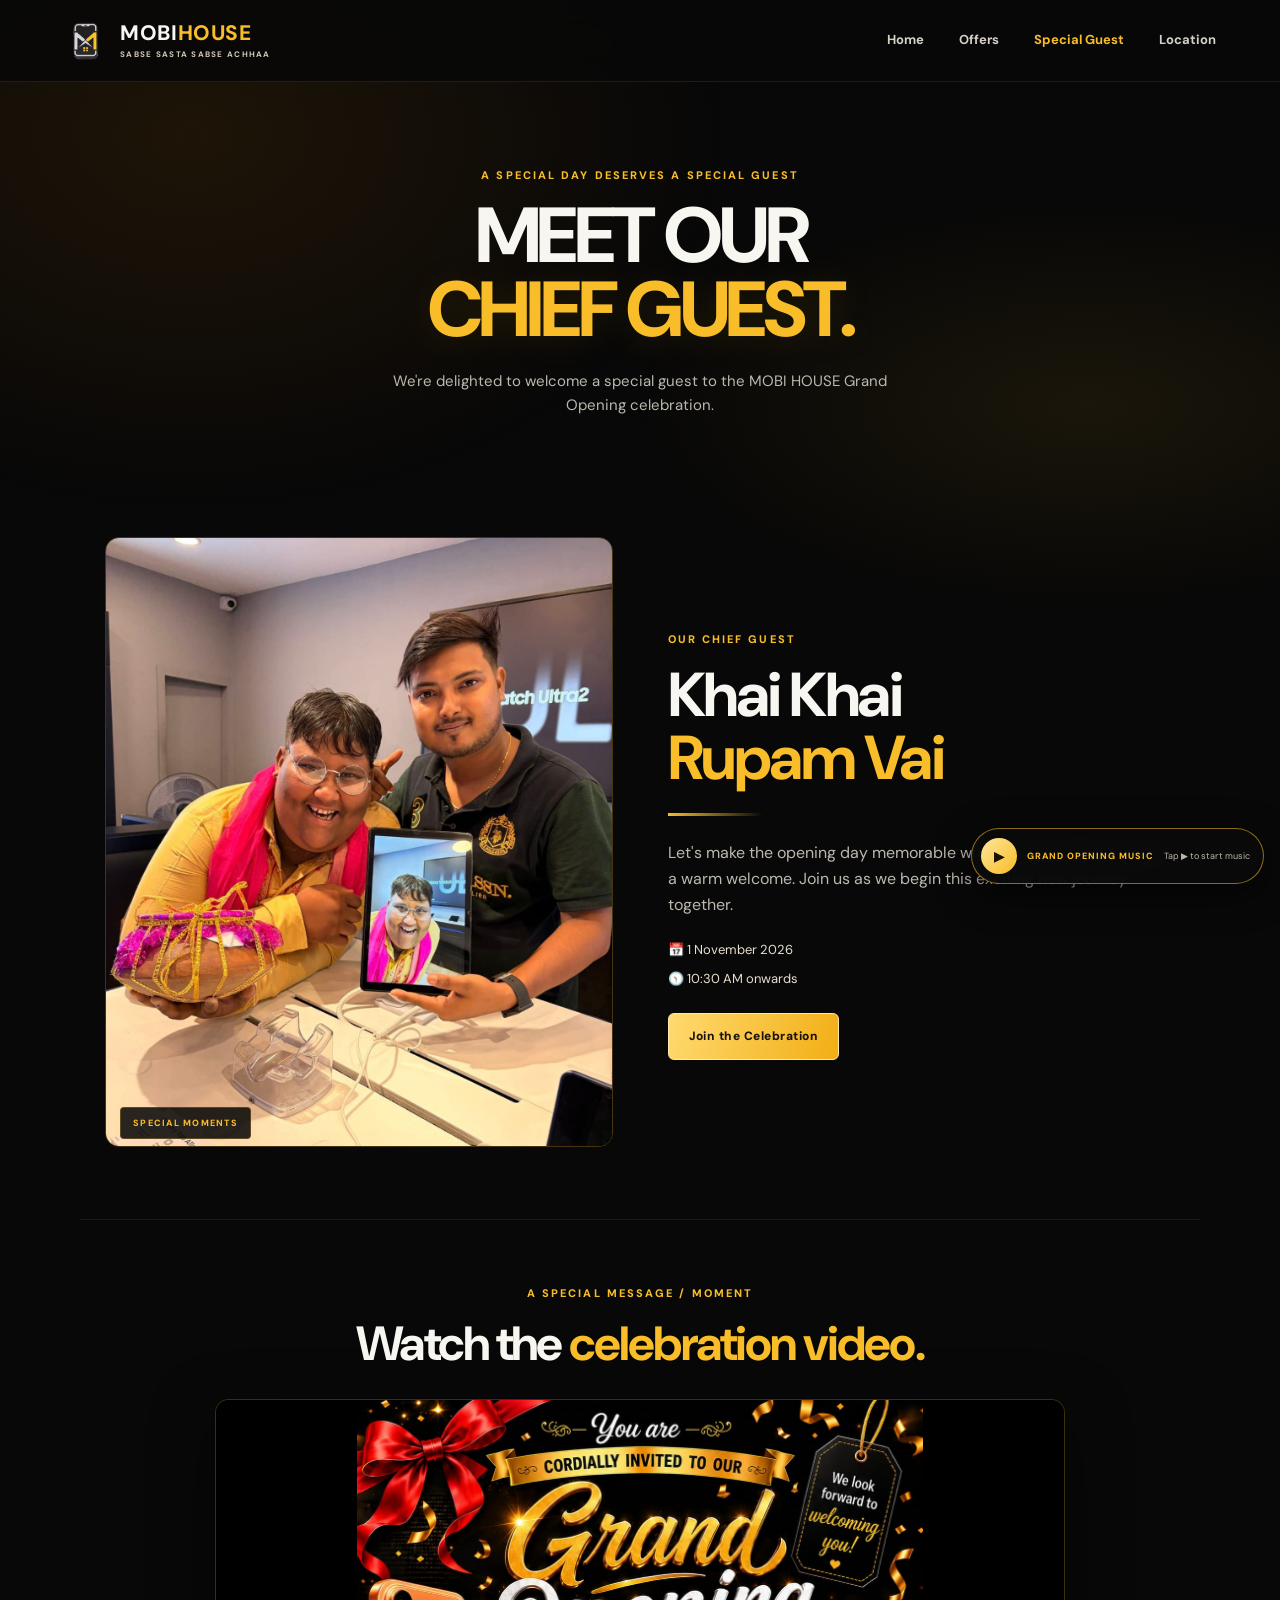
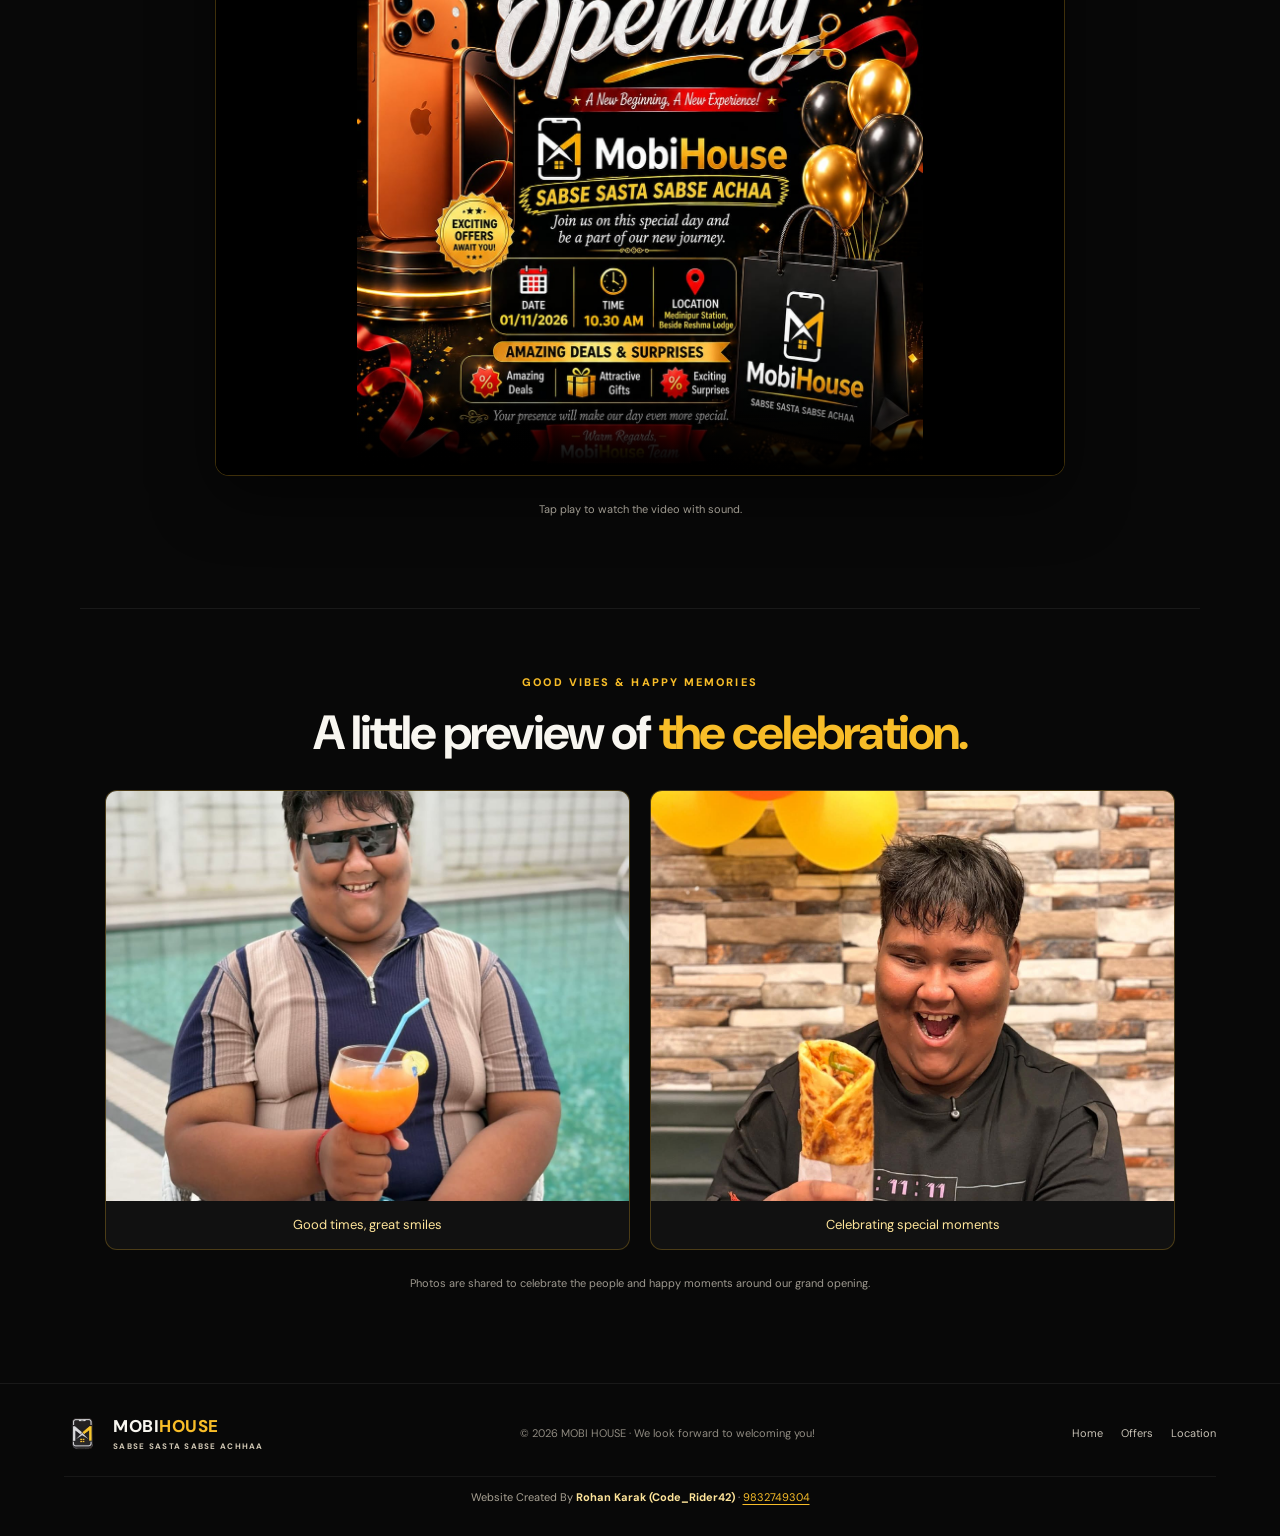
==== guests.html @ 297ae887 "Add initial website structure for MOBI HOUSE grand opening - Created main HTML pages: index.html, gu" ====
<!DOCTYPE html><html lang="en"><head><meta charset="UTF-8"><meta name="viewport" content="width=device-width, initial-scale=1.0"><meta name="theme-color" content="#090909"><title>Special Guest | MOBI HOUSE</title><link rel="stylesheet" href="style.css"></head><body>
<div class="audio-control" role="region" aria-label="Grand opening background music"><button class="audio-toggle" type="button" aria-label="Play background music">▶</button><span class="audio-label">GRAND OPENING MUSIC</span><span class="audio-status">Tap ▶ to start music</span><audio class="site-audio" preload="auto" loop><source src="assets/grand-opening-audio.mpeg" type="audio/mpeg"></audio></div><header class="site-header"><a class="brand" href="index.html"><img class="brand-logo" src="assets/mobihouse-logo.png" alt="MOBI HOUSE logo"><span>MOBI<span>HOUSE</span><small>SABSE SASTA SABSE ACHHAA</small></span></a><button class="menu-toggle" aria-label="Toggle navigation" aria-expanded="false">☰</button><nav class="nav"><a href="index.html">Home</a><a href="offers.html">Offers</a><a class="active" href="guests.html">Special Guest</a><a href="location.html">Location</a></nav></header>
<main><section class="page-hero reveal"><p class="eyebrow">A SPECIAL DAY DESERVES A SPECIAL GUEST</p><h1>MEET OUR<br><span>CHIEF GUEST.</span></h1><p>We're delighted to welcome a special guest to the MOBI HOUSE Grand Opening celebration.</p></section>
<section class="chief-guest section reveal"><div class="guest-photo"><img src="assets/chief-guest-khai-khai-rupam.jpeg" alt="Chief guest Khai Khai Rupam Vai at a shop event"><span class="photo-label">SPECIAL MOMENTS</span></div><div class="guest-copy"><p class="eyebrow">OUR CHIEF GUEST</p><h2>Khai Khai<br><span>Rupam Vai</span></h2><div class="gold-line"></div><p>Let's make the opening day memorable with smiles, celebration and a warm welcome. Join us as we begin this exciting new journey together.</p><div class="guest-meta"><span>📅 1 November 2026</span><span>🕥 10:30 AM onwards</span></div><a class="btn btn-gold" href="location.html">Join the Celebration</a></div></section>
<section class="section video-section reveal"><p class="eyebrow">A SPECIAL MESSAGE / MOMENT</p><h2>Watch the <span>celebration video.</span></h2><div class="video-frame"><video controls playsinline preload="metadata" poster="assets/grand-opening-poster.jpeg"><source src="assets/grand-opening-video.mp4" type="video/mp4">Your browser does not support embedded video.</video></div><p class="note">Tap play to watch the video with sound.</p></section>
<section class="section gallery-section reveal"><p class="eyebrow">GOOD VIBES & HAPPY MEMORIES</p><h2>A little preview of <span>the celebration.</span></h2><div class="gallery"><figure><img src="assets/guest-poolside.jpeg" alt="Guest smiling with a drink"><figcaption>Good times, great smiles</figcaption></figure><figure><img src="assets/guest-celebration.jpeg" alt="Guest celebrating with food"><figcaption>Celebrating special moments</figcaption></figure></div><p class="note">Photos are shared to celebrate the people and happy moments around our grand opening.</p></section></main>
<footer><a class="brand footer-brand" href="index.html"><img class="brand-logo" src="assets/mobihouse-logo.png" alt="MOBI HOUSE logo"><span>MOBI<span>HOUSE</span><small>SABSE SASTA SABSE ACHHAA</small></span></a><p>© 2026 MOBI HOUSE · We look forward to welcoming you!</p><div class="footer-links"><a href="index.html">Home</a><a href="offers.html">Offers</a><a href="location.html">Location</a></div><p class="creator-credit">Website Created By <strong>Rohan Karak (Code_Rider42)</strong> · <a href="tel:+919832749304">9832749304</a></p></footer><script src="script.js"></script></body></html>
---- style.css ----
@import url('https://fonts.googleapis.com/css2?family=DM+Sans:wght@400;500;600;700;800&family=Playfair+Display:ital,wght@0,600;0,700;1,600&display=swap');
:root{--bg:#080808;--panel:#121212;--gold:#f8bd28;--gold2:#ffe59a;--white:#f8f6f0;--muted:#bcb8ae;--line:rgba(248,189,40,.25)}
*{box-sizing:border-box}html{scroll-behavior:smooth}body{margin:0;background:var(--bg);color:var(--white);font-family:'DM Sans',sans-serif;line-height:1.6;overflow-x:hidden}body:before{content:"";position:fixed;inset:0;pointer-events:none;z-index:-1;background:radial-gradient(ellipse at 15% 15%,rgba(180,104,0,.13),transparent 35%),radial-gradient(ellipse at 85% 45%,rgba(248,189,40,.08),transparent 30%)}
a{color:inherit;text-decoration:none}.site-header{min-height:82px;padding:14px clamp(18px,5vw,76px);display:flex;align-items:center;justify-content:space-between;gap:22px;border-bottom:1px solid rgba(255,255,255,.09);background:rgba(8,8,8,.9);backdrop-filter:blur(16px);position:sticky;top:0;z-index:20}.brand{display:flex;align-items:center;gap:10px;font-weight:800;font-size:21px;letter-spacing:.03em;line-height:1.05}.brand>span:last-child>span{color:var(--gold)}.brand small{display:block;font-size:8px;letter-spacing:.16em;color:#d0c7b4;margin-top:6px}.brand-icon{height:43px;width:43px;display:grid;place-items:center;border:2px solid white;border-radius:11px;font-weight:800;font-size:18px;color:white;box-shadow:0 0 18px #f8bd2822}.brand-icon span{color:var(--gold)}.nav{display:flex;gap:clamp(14px,3vw,35px);align-items:center}.nav a{font-size:13px;font-weight:700;color:#d5d1c7;transition:.2s}.nav a:hover,.nav a.active{color:var(--gold)}.menu-toggle{display:none;background:none;border:1px solid var(--line);color:var(--gold);font-size:25px;border-radius:9px;padding:2px 10px}
.hero{max-width:1240px;margin:auto;padding:70px clamp(20px,5vw,65px) 55px;display:grid;grid-template-columns:1.05fr .95fr;gap:50px;align-items:center;min-height:620px}.eyebrow{color:var(--gold);font-weight:800;font-size:11px;letter-spacing:.19em;text-transform:uppercase;margin:0 0 14px}.script{font-family:'Playfair Display',serif;font-style:italic;color:#e6d7b1;font-size:24px;margin:0 0 3px}.hero h1,.page-hero h1{font-size:clamp(52px,7vw,92px);line-height:.95;letter-spacing:-.055em;margin:0;font-weight:800}.hero h1 span,.page-hero h1 span{color:var(--gold);text-shadow:0 5px 35px #f8bd2820}.gold-line{height:3px;width:95px;background:linear-gradient(90deg,var(--gold),transparent);margin:24px 0}.brand-name{font-size:clamp(30px,4vw,46px);font-weight:800;letter-spacing:-.04em}.brand-name span{color:var(--gold)}.tagline{margin:0;color:var(--gold2);font-weight:800;font-size:13px;letter-spacing:.13em}.hero-text,.page-hero>p:last-child{max-width:540px;color:var(--muted);font-size:15px;margin:20px 0 26px}.hero-actions{display:flex;gap:12px;flex-wrap:wrap}.btn{display:inline-flex;align-items:center;justify-content:center;padding:13px 20px;border-radius:6px;font-size:12px;font-weight:800;letter-spacing:.04em;transition:transform .25s,box-shadow .25s,border-color .25s}.btn:hover{transform:translateY(-3px);box-shadow:0 10px 30px #f8bd2820}.btn-gold{color:#171107;background:linear-gradient(110deg,#ffda70,#f2ae14);border:1px solid #ffe9a8}.btn-outline{border:1px solid var(--line);color:var(--white);background:#ffffff05}.btn-outline:hover{border-color:var(--gold)}.hero-visual{position:relative;max-width:470px;justify-self:center}.hero-visual img{width:100%;max-height:570px;object-fit:cover;object-position:top;border-radius:14px;border:1px solid #f8bd2855;box-shadow:0 25px 90px #000,0 0 40px #f8bd2815}.floating-badge{position:absolute;bottom:25px;left:-25px;width:98px;height:98px;display:grid;place-content:center;text-align:center;border-radius:50%;background:var(--gold);color:#171107;font-size:11px;line-height:1.3;font-weight:700;transform:rotate(-12deg);box-shadow:0 0 0 6px #080808,0 0 0 7px var(--gold)}.floating-badge strong{font-size:17px}
.event-strip{max-width:1080px;margin:0 auto 60px;display:grid;grid-template-columns:repeat(3,1fr);border:1px solid var(--line);border-radius:12px;background:linear-gradient(110deg,#15130e,#0d0d0d);padding:22px 26px}.event-item{display:flex;align-items:center;gap:15px;padding:4px 20px;border-right:1px solid var(--line)}.event-item:last-child{border:0}.event-icon{font-size:25px}.event-item small,.detail-row small{display:block;color:var(--gold);font-size:9px;font-weight:800;letter-spacing:.15em}.event-item strong{font-size:14px}
.section{max-width:1120px;margin:0 auto;padding:65px 25px}.intro{text-align:center;max-width:820px}.section h2,.location-card h2{font-size:clamp(30px,4.2vw,48px);line-height:1.12;letter-spacing:-.04em;margin:0 0 18px}.section h2 span,.location-card h2 span,.guest-copy h2 span{color:var(--gold)}.intro>p:not(.eyebrow),.store-preview p:not(.eyebrow),.final-cta>p:not(.eyebrow){color:var(--muted);max-width:680px;margin:0 auto 18px}.text-link{color:var(--gold);font-weight:800;font-size:13px}.text-link span{font-size:20px;margin-left:8px}.store-preview{display:grid;grid-template-columns:1fr 1fr;gap:48px;align-items:center;border-top:1px solid #ffffff12}.store-preview p:not(.eyebrow){margin:0 0 25px}.store-preview img{width:100%;border-radius:12px;border:1px solid var(--line);box-shadow:0 20px 60px #000}
.page-hero{padding:85px 22px 55px;text-align:center;max-width:850px;margin:auto}.page-hero h1{font-size:clamp(48px,7vw,78px)}.page-hero>p:last-child{margin:22px auto 0}.offer-grid{display:grid;grid-template-columns:repeat(3,1fr);gap:18px;padding-top:25px}.offer-card{background:linear-gradient(145deg,#181713,#0e0e0e);border:1px solid var(--line);border-radius:14px;padding:28px 24px;transition:.3s}.offer-card:hover{transform:translateY(-7px);border-color:#f8bd28aa}.offer-symbol{font-size:32px;color:var(--gold);height:60px;display:flex;align-items:center}.offer-card h2{font-size:25px;margin:0 0 10px}.offer-card p:last-child{font-size:13px;color:var(--muted)}.category-section{text-align:center}.category-grid{display:grid;grid-template-columns:repeat(4,1fr);gap:13px;margin:30px 0}.category-grid div{padding:25px 12px;background:#141414;border:1px solid #ffffff12;border-radius:10px;font-size:25px}.category-grid strong,.category-grid small{display:block}.category-grid strong{font-size:14px;margin-top:8px}.category-grid small{font-size:11px;color:var(--muted);margin-top:3px}.note{font-size:11px;color:#9e998f;max-width:700px;margin:25px auto}
.chief-guest{display:grid;grid-template-columns:1fr 1fr;gap:55px;align-items:center}.guest-photo{position:relative}.guest-photo img{width:100%;max-height:610px;object-fit:cover;object-position:center 35%;border-radius:14px;border:1px solid var(--line)}.photo-label{position:absolute;bottom:15px;left:15px;background:#090909dd;color:var(--gold);border:1px solid var(--line);border-radius:4px;padding:8px 12px;font-size:9px;letter-spacing:.14em;font-weight:800}.guest-copy h2{font-size:clamp(40px,5vw,62px);line-height:1.02;margin:0}.guest-copy>p:not(.eyebrow){color:var(--muted)}.guest-meta{display:grid;gap:8px;margin:23px 0;color:#e7dfce;font-size:13px}.gallery-section{text-align:center;border-top:1px solid #ffffff12}.gallery{display:grid;grid-template-columns:1fr 1fr;gap:20px;margin-top:30px}.gallery figure{margin:0;background:#111;border:1px solid var(--line);border-radius:12px;overflow:hidden}.gallery img{width:100%;height:410px;object-fit:cover;display:block;transition:transform .5s}.gallery figure:hover img{transform:scale(1.035)}.gallery figcaption{padding:14px;color:var(--gold2);font-size:13px}
.location-layout{display:grid;grid-template-columns:.9fr 1.1fr;gap:35px;align-items:stretch}.location-card{background:linear-gradient(150deg,#181713,#0e0e0e);border:1px solid var(--line);border-radius:14px;padding:32px}.location-card h2{font-size:37px}.detail-row{display:flex;gap:14px;align-items:flex-start;padding:17px 0;border-bottom:1px solid #ffffff12}.detail-icon{width:39px;height:39px;flex-shrink:0;display:grid;place-items:center;background:#f8bd2815;border:1px solid var(--line);border-radius:9px}.detail-row strong{display:block;font-size:14px;margin-top:3px}.detail-row p{font-size:11px;color:var(--muted);margin:3px 0 0}.location-card>.btn{margin-top:22px}.location-image{position:relative;min-height:430px}.location-image>img{width:100%;height:100%;min-height:430px;object-fit:cover;border-radius:14px;border:1px solid var(--line)}.store-caption{position:absolute;bottom:15px;left:15px;right:15px;display:flex;gap:12px;align-items:center;padding:14px;background:#080808e8;border:1px solid var(--line);border-radius:9px}.store-caption strong,.store-caption small{display:block}.store-caption small{font-size:9px;letter-spacing:.1em;color:var(--gold)}.final-cta{text-align:center;border-top:1px solid #ffffff12}.final-cta .btn{margin-top:15px}
footer{padding:30px clamp(20px,5vw,70px);border-top:1px solid #ffffff12;display:flex;align-items:center;justify-content:space-between;gap:22px;flex-wrap:wrap}footer>p{font-size:11px;color:#8f8a80}.footer-brand{font-size:17px}.footer-brand .brand-icon{width:36px;height:36px;font-size:15px}.footer-links{display:flex;gap:18px;font-size:11px;color:#c6c0b4}.footer-links a:hover{color:var(--gold)}
.reveal{opacity:0;transform:translateY(22px);transition:opacity .7s ease,transform .7s ease}.reveal.visible{opacity:1;transform:translateY(0)}.sparkles{position:fixed;inset:0;pointer-events:none;z-index:-1;overflow:hidden}.sparkles:before,.sparkles:after{content:"✦  ·     ✧       ·   ✦       ·";position:absolute;color:#f8bd2844;font-size:18px;letter-spacing:35px;white-space:nowrap;animation:drift 18s linear infinite}.sparkles:before{top:15%;left:-20%}.sparkles:after{top:70%;left:-40%;animation-delay:-8s}@keyframes drift{from{transform:translateX(0)}to{transform:translateX(90vw)}}@media(prefers-reduced-motion:reduce){*,*:before,*:after{animation:none!important;transition:none!important;scroll-behavior:auto!important}.reveal{opacity:1;transform:none}}
@media(max-width:850px){.hero{gap:28px;min-height:unset;padding-top:48px}.hero h1{font-size:clamp(48px,8vw,72px)}.event-strip{margin:0 20px 35px;padding:15px 8px}.event-item{padding:5px 10px;gap:9px}.event-item strong{font-size:12px}.event-item small{font-size:8px}.chief-guest{gap:28px}.location-layout{gap:20px}.location-card{padding:23px}.gallery img{height:320px}}
@media(max-width:640px){.site-header{min-height:70px;padding:12px 18px}.brand{font-size:17px}.brand-icon{width:38px;height:38px}.brand small{font-size:7px}.menu-toggle{display:block}.nav{display:none;position:absolute;top:69px;left:0;right:0;padding:18px;background:#0a0a0a;border-bottom:1px solid var(--line);flex-direction:column;align-items:stretch;gap:0}.nav.open{display:flex}.nav a{padding:12px 8px;border-bottom:1px solid #ffffff0d}.nav a:last-child{border:0}.hero{grid-template-columns:1fr;padding:42px 22px 35px;gap:32px}.hero-copy{text-align:center}.hero .gold-line{margin:20px auto}.hero-text{font-size:14px}.hero-actions{justify-content:center}.hero-visual{width:min(100%,370px)}.hero-visual img{max-height:490px}.floating-badge{left:-7px;width:80px;height:80px;font-size:9px}.floating-badge strong{font-size:14px}.event-strip{grid-template-columns:1fr;margin:0 20px 30px;padding:8px 18px}.event-item{border-right:0;border-bottom:1px solid var(--line);padding:13px 3px}.event-item:last-child{border:0}.event-item strong{font-size:14px}.section{padding:45px 22px}.store-preview,.chief-guest,.location-layout{grid-template-columns:1fr}.store-preview{gap:25px}.store-preview img{order:-1}.offer-grid{grid-template-columns:1fr;padding-top:5px}.offer-card{padding:23px}.category-grid{grid-template-columns:repeat(2,1fr)}.page-hero{padding:58px 20px 32px}.page-hero h1{font-size:clamp(44px,12vw,64px)}.chief-guest{gap:28px}.guest-photo img{max-height:500px}.gallery{grid-template-columns:1fr}.gallery img{height:auto;max-height:480px;object-fit:cover}.location-card{padding:24px 20px}.location-image,.location-image>img{min-height:300px}.location-image>img{height:300px}footer{justify-content:center;text-align:center;flex-direction:column;gap:12px}.footer-links{justify-content:center}.intro>p:not(.eyebrow){font-size:14px}}

/* Added MOBI HOUSE logo, event countdown, music controls, video and creator credit */
.brand-logo{width:46px;height:46px;object-fit:contain;display:block;flex-shrink:0}.footer-brand .brand-logo{width:39px;height:39px}
.audio-control{position:fixed;z-index:50;right:16px;bottom:16px;display:flex;align-items:center;gap:10px;padding:9px 13px 9px 9px;background:rgba(10,10,10,.94);border:1px solid rgba(248,189,40,.55);border-radius:999px;box-shadow:0 10px 35px #0009;backdrop-filter:blur(12px);max-width:calc(100vw - 24px)}.audio-toggle{width:36px;height:36px;border-radius:50%;border:0;background:linear-gradient(135deg,#ffe59a,#f8bd28);color:#171107;font-weight:900;cursor:pointer;flex-shrink:0}.audio-label{font-size:9px;letter-spacing:.11em;font-weight:800;color:var(--gold);white-space:nowrap}.audio-status{font-size:9px;color:#bdb7aa;max-width:140px}
.countdown-wrap{max-width:800px;margin:0 auto 45px;text-align:center;padding:25px 16px;border:1px solid var(--line);border-radius:14px;background:linear-gradient(120deg,#17140e,#0c0c0c);box-shadow:0 12px 55px #0005}.countdown{display:flex;justify-content:center;align-items:center;gap:clamp(8px,2vw,22px)}.countdown>div{min-width:66px;padding:8px 10px;border:1px solid #f8bd2845;background:#ffffff05;border-radius:8px}.countdown strong{display:block;font-size:clamp(24px,4vw,38px);line-height:1.2;color:var(--gold)}.countdown small{font-size:8px;letter-spacing:.15em;color:#c9c1af;font-weight:800}.countdown>span{font-size:25px;color:#8e6a20}.countdown-caption{font-size:11px;color:var(--muted);margin:15px 0 0}
.video-section{text-align:center;border-top:1px solid #ffffff12}.video-frame{max-width:850px;margin:28px auto 0;border:1px solid var(--line);border-radius:14px;overflow:hidden;background:#000;box-shadow:0 20px 60px #0008}.video-frame video{display:block;width:100%;max-height:75vh;background:#000}.creator-credit{width:100%;text-align:center!important;font-size:11px;color:#a9a294;margin:0!important;padding-top:12px;border-top:1px solid #ffffff10}.creator-credit strong{color:var(--gold2)}.creator-credit a{color:var(--gold);text-decoration:underline;text-underline-offset:3px}
@media(max-width:640px){.brand-logo{width:38px;height:38px}.footer-brand .brand-logo{width:34px;height:34px}.audio-control{left:10px;right:10px;bottom:10px;justify-content:flex-start;max-width:none}.audio-status{margin-left:auto}.countdown-wrap{margin-left:18px;margin-right:18px;padding:20px 8px}.countdown{gap:5px}.countdown>div{min-width:0;flex:1;padding:8px 3px}.countdown strong{font-size:23px}.countdown small{font-size:7px}.countdown>span{font-size:18px}.video-frame video{max-height:60vh}}
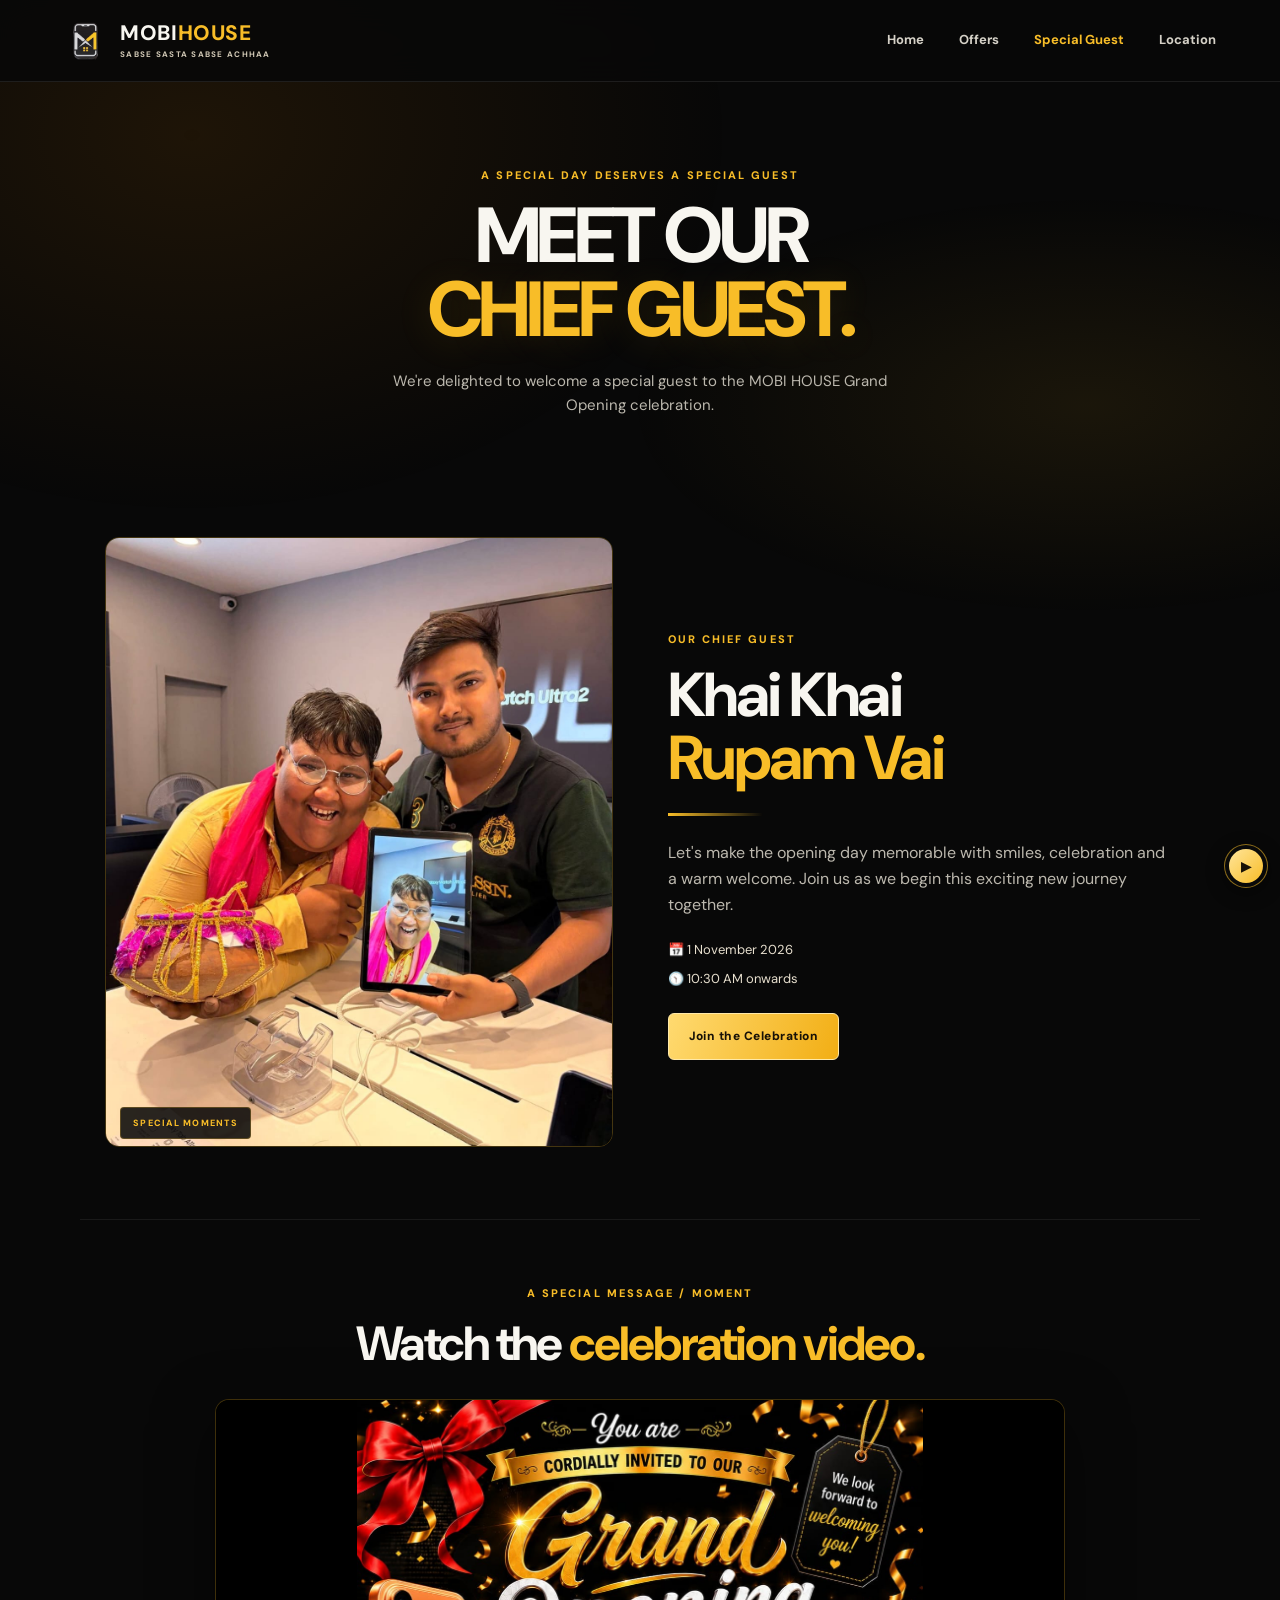
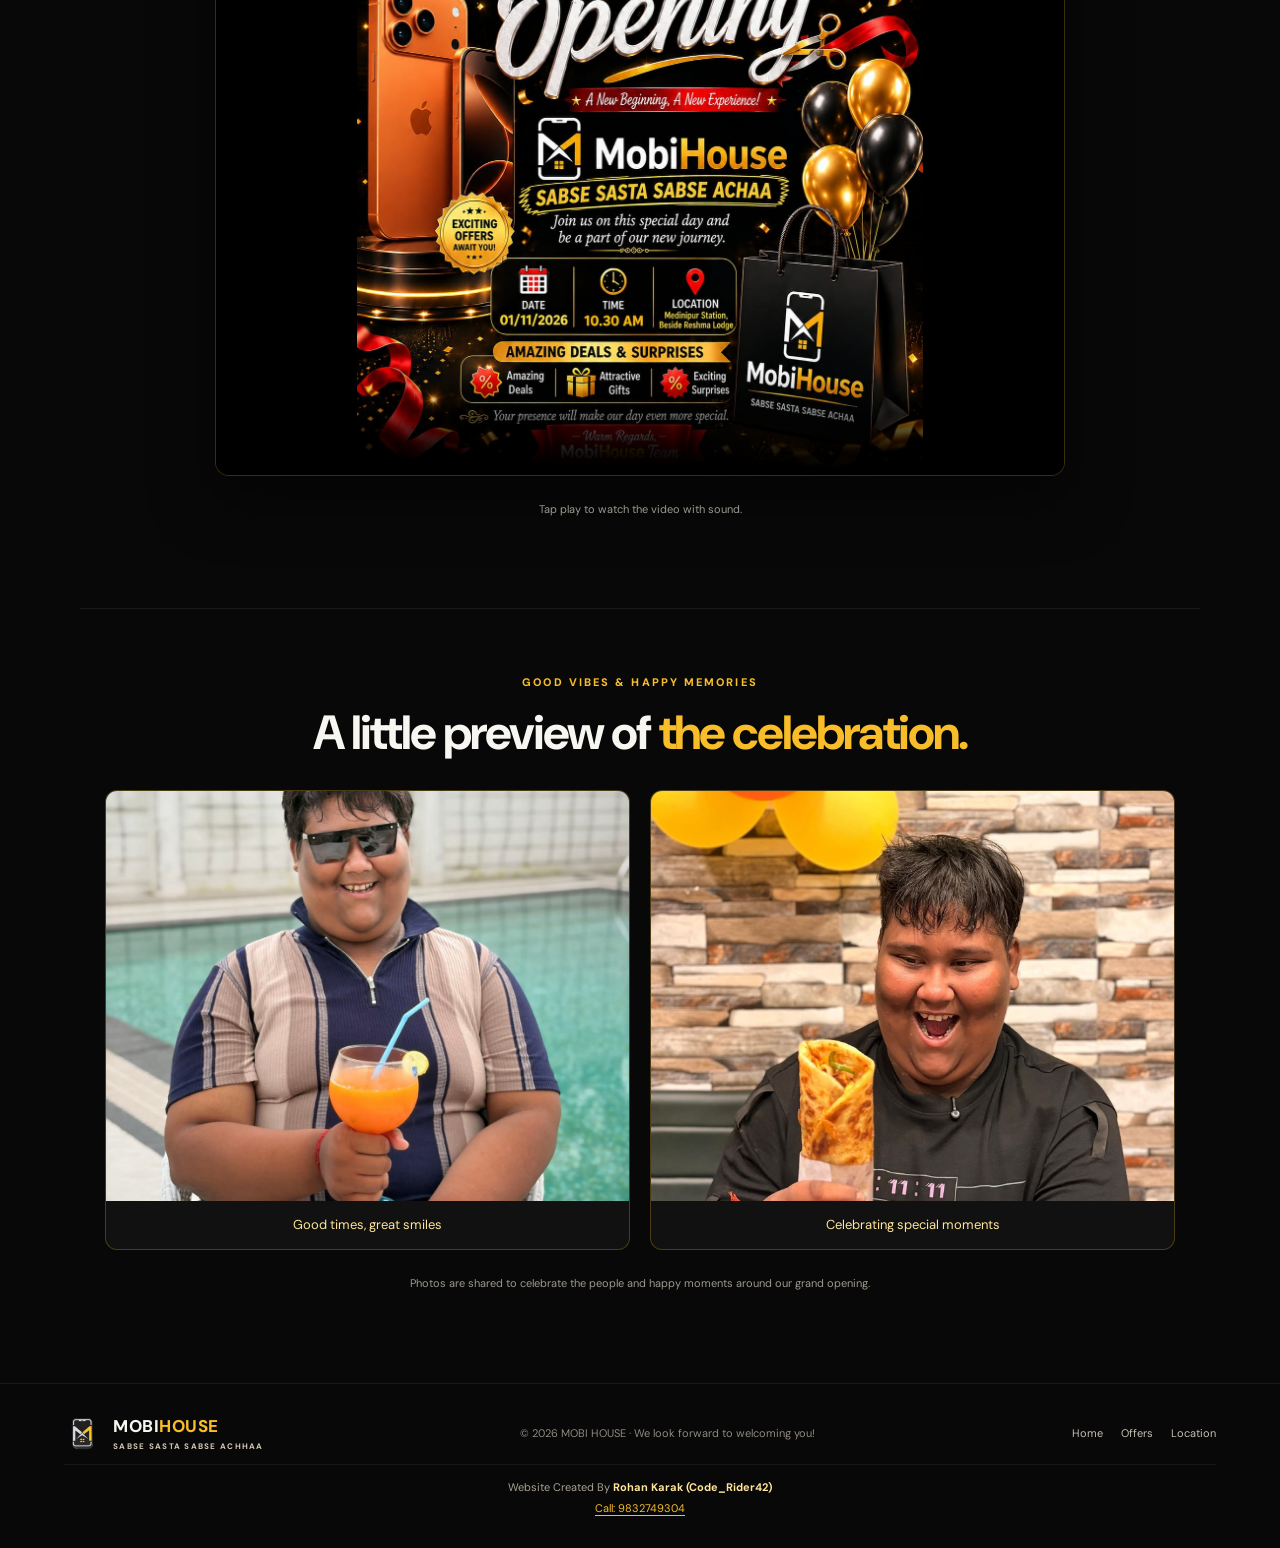
==== commit deaeb38a: "Refactor code structure for improved readability and maintainability" ====
--- a/guests.html
+++ b/guests.html
@@ -4,4 +4,4 @@
 <section class="chief-guest section reveal"><div class="guest-photo"><img src="assets/chief-guest-khai-khai-rupam.jpeg" alt="Chief guest Khai Khai Rupam Vai at a shop event"><span class="photo-label">SPECIAL MOMENTS</span></div><div class="guest-copy"><p class="eyebrow">OUR CHIEF GUEST</p><h2>Khai Khai<br><span>Rupam Vai</span></h2><div class="gold-line"></div><p>Let's make the opening day memorable with smiles, celebration and a warm welcome. Join us as we begin this exciting new journey together.</p><div class="guest-meta"><span>📅 1 November 2026</span><span>🕥 10:30 AM onwards</span></div><a class="btn btn-gold" href="location.html">Join the Celebration</a></div></section>
 <section class="section video-section reveal"><p class="eyebrow">A SPECIAL MESSAGE / MOMENT</p><h2>Watch the <span>celebration video.</span></h2><div class="video-frame"><video controls playsinline preload="metadata" poster="assets/grand-opening-poster.jpeg"><source src="assets/grand-opening-video.mp4" type="video/mp4">Your browser does not support embedded video.</video></div><p class="note">Tap play to watch the video with sound.</p></section>
 <section class="section gallery-section reveal"><p class="eyebrow">GOOD VIBES & HAPPY MEMORIES</p><h2>A little preview of <span>the celebration.</span></h2><div class="gallery"><figure><img src="assets/guest-poolside.jpeg" alt="Guest smiling with a drink"><figcaption>Good times, great smiles</figcaption></figure><figure><img src="assets/guest-celebration.jpeg" alt="Guest celebrating with food"><figcaption>Celebrating special moments</figcaption></figure></div><p class="note">Photos are shared to celebrate the people and happy moments around our grand opening.</p></section></main>
-<footer><a class="brand footer-brand" href="index.html"><img class="brand-logo" src="assets/mobihouse-logo.png" alt="MOBI HOUSE logo"><span>MOBI<span>HOUSE</span><small>SABSE SASTA SABSE ACHHAA</small></span></a><p>© 2026 MOBI HOUSE · We look forward to welcoming you!</p><div class="footer-links"><a href="index.html">Home</a><a href="offers.html">Offers</a><a href="location.html">Location</a></div><p class="creator-credit">Website Created By <strong>Rohan Karak (Code_Rider42)</strong> · <a href="tel:+919832749304">9832749304</a></p></footer><script src="script.js"></script></body></html>+<footer><a class="brand footer-brand" href="index.html"><img class="brand-logo" src="assets/mobihouse-logo.png" alt="MOBI HOUSE logo"><span>MOBI<span>HOUSE</span><small>SABSE SASTA SABSE ACHHAA</small></span></a><p>© 2026 MOBI HOUSE · We look forward to welcoming you!</p><div class="footer-links"><a href="index.html">Home</a><a href="offers.html">Offers</a><a href="location.html">Location</a></div><p class="creator-credit">Website Created By <strong>Rohan Karak (Code_Rider42)</strong><br><a href="tel:+919832749304">Call: 9832749304</a></p></footer><script src="script.js"></script></body></html>
--- a/style.css
+++ b/style.css
@@ -19,3 +19,32 @@
 .countdown-wrap{max-width:800px;margin:0 auto 45px;text-align:center;padding:25px 16px;border:1px solid var(--line);border-radius:14px;background:linear-gradient(120deg,#17140e,#0c0c0c);box-shadow:0 12px 55px #0005}.countdown{display:flex;justify-content:center;align-items:center;gap:clamp(8px,2vw,22px)}.countdown>div{min-width:66px;padding:8px 10px;border:1px solid #f8bd2845;background:#ffffff05;border-radius:8px}.countdown strong{display:block;font-size:clamp(24px,4vw,38px);line-height:1.2;color:var(--gold)}.countdown small{font-size:8px;letter-spacing:.15em;color:#c9c1af;font-weight:800}.countdown>span{font-size:25px;color:#8e6a20}.countdown-caption{font-size:11px;color:var(--muted);margin:15px 0 0}
 .video-section{text-align:center;border-top:1px solid #ffffff12}.video-frame{max-width:850px;margin:28px auto 0;border:1px solid var(--line);border-radius:14px;overflow:hidden;background:#000;box-shadow:0 20px 60px #0008}.video-frame video{display:block;width:100%;max-height:75vh;background:#000}.creator-credit{width:100%;text-align:center!important;font-size:11px;color:#a9a294;margin:0!important;padding-top:12px;border-top:1px solid #ffffff10}.creator-credit strong{color:var(--gold2)}.creator-credit a{color:var(--gold);text-decoration:underline;text-underline-offset:3px}
 @media(max-width:640px){.brand-logo{width:38px;height:38px}.footer-brand .brand-logo{width:34px;height:34px}.audio-control{left:10px;right:10px;bottom:10px;justify-content:flex-start;max-width:none}.audio-status{margin-left:auto}.countdown-wrap{margin-left:18px;margin-right:18px;padding:20px 8px}.countdown{gap:5px}.countdown>div{min-width:0;flex:1;padding:8px 3px}.countdown strong{font-size:23px}.countdown small{font-size:7px}.countdown>span{font-size:18px}.video-frame video{max-height:60vh}}
+
+
+/* Final mobile polish: compact music control, visible creator details, official location logo */
+.audio-control{
+  width:44px;height:44px;padding:4px;gap:0;justify-content:center;
+  right:12px;bottom:12px;border-radius:50%;overflow:hidden;
+  background:rgba(10,10,10,.9);box-shadow:0 5px 18px #0007;
+}
+.audio-toggle{width:34px;height:34px;min-width:34px}
+.audio-label,.audio-status{display:none!important}
+.store-caption-logo{width:46px;height:46px;object-fit:contain;flex:0 0 46px}
+.store-caption{align-items:center}
+.creator-credit{display:block;line-height:1.9;overflow-wrap:anywhere}
+.creator-credit strong{display:inline-block}
+footer{row-gap:10px}
+@media(max-width:640px){
+  .audio-control{width:40px;height:40px;right:9px;bottom:9px;padding:3px}
+  .audio-toggle{width:32px;height:32px;min-width:32px}
+  .site-header{padding:12px 14px;gap:8px;min-height:72px}
+  .brand{gap:8px;font-size:clamp(15px,4vw,19px);min-width:0;letter-spacing:0}
+  .brand-logo{width:38px;height:38px;flex:0 0 38px}
+  .brand small{font-size:7px;letter-spacing:.08em;white-space:normal;line-height:1.35}
+  .nav{max-width:100vw}
+  footer{padding:24px 18px 76px;display:flex;flex-direction:column;align-items:center;text-align:center;gap:12px}
+  footer>p{margin:0;text-align:center}
+  .footer-links{flex-wrap:wrap;justify-content:center}
+  .creator-credit{width:100%;padding-top:12px;font-size:12px}
+  .store-caption-logo{width:40px;height:40px;flex-basis:40px}
+}
